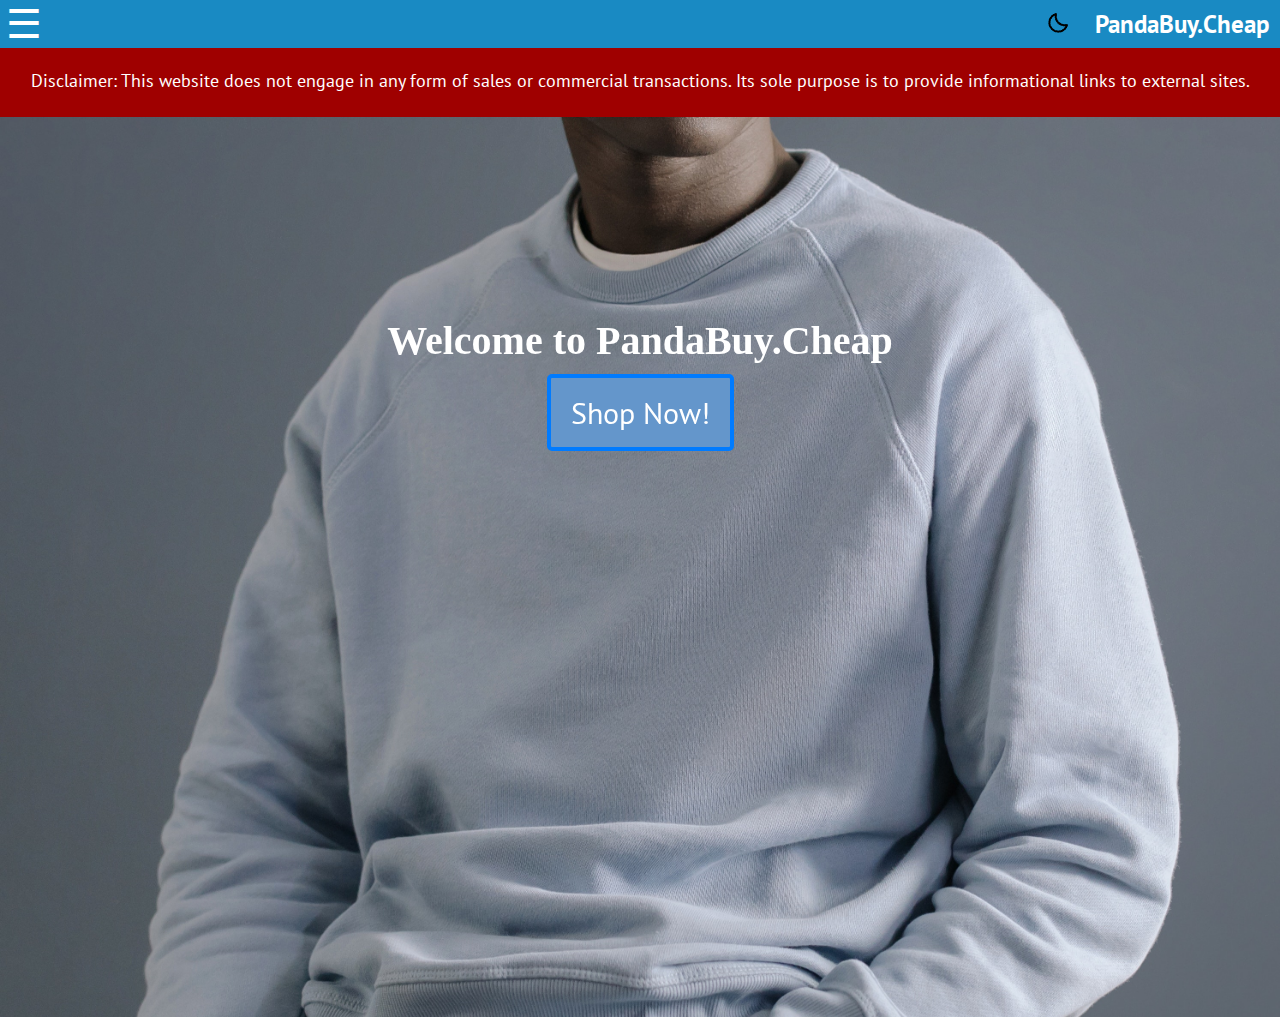
==== index.html @ 50818223 "Add files via upload" ====
<!DOCTYPE html>
<html lang="en">

<head>
    <meta charset="UTF-8">
    <meta name="viewport" content="width=device-width, initial-scale=1.0">
    <meta name="viewport" content="width=device-width, initial-scale=1.0" >
    <meta name="description" content="Discover unbeatable deals on PandaBuy.Cheap! Your one-stop destination for online shopping deals, discounts, and more.">
    <meta name="description" content="Welcome to PandaBuy.Cheap, where quality meets affordability. Shop now for exclusive deals and offers on a wide range of products.">
    <meta name="description" content="Looking for the best online shopping deals? PandaBuy.Cheap offers a variety of products at discounted prices. Don't miss out!">
    <meta name="description" content="Save big on your favorite items with PandaBuy.Cheap! Offering a curated selection of deals to make your online shopping experience unforgettable.">
    <meta name="description" content="Why pay more when you can shop for less? PandaBuy.Cheap brings you the latest deals and discounts on popular products.">
    <meta name="description" content="Get the best bang for your buck at PandaBuy.Cheap! Explore our collection of discounted products and shop smarter, not harder.">
    <meta name="description" content="PandaBuy.Cheap is your go-to online store for amazing deals and discounts. Shop now and experience the difference!">
    <meta name="description" content="Uncover hidden gems and fantastic deals at PandaBuy.Cheap. Your ultimate online shopping destination for quality and affordability.">
    <meta name="description" content="Step into the world of incredible discounts with PandaBuy.Cheap. Your search for the best online shopping deals ends here!">
    <meta name="description" content="PandaBuy.Cheap: Where every day is a sale! Shop now for exclusive discounts on a wide array of products.">
    
    <title>Welcome to PandaBuy.Cheap</title>
    <link rel="stylesheet" href="styles.css">
    <link rel="preconnect" href="https://fonts.googleapis.com">
    <link rel="preconnect" href="https://fonts.gstatic.com" crossorigin>
    <link href="https://fonts.googleapis.com/css2?family=PT+Sans&display=swap" rel="stylesheet">
    <link rel="icon" href="Images\favicon.png" type="image/x-icon">
</head>

<body class="homepage">
    <div class="header-wrapper">
        <header>
            <div class="nav-container">
                <button class="burger-menu" onclick="toggleMenu()">☰</button>
                <div class="logo">
                    <button id="theme-toggle" class="logo-button">
                        <img id="theme-icon" src="Images\moon-regular-24.png" alt="Toggle Theme">
                    </button>
                    <!-- Replace with your logo image if you have one -->
                    <span><a class="logoText" href="index.html">PandaBuy.Cheap</a></span>
                </div>
            </div>
        </header>
        <div class="nav-links">
            <ul>
                <li><a href="index.html">Home</a></li>
                <li><a href="products.html" class="current-page-bar">Products</a></li>
                <li><a href="help.html" class="current-page-bar">Help</a></li>
                <li><a href="support.html" class="current-page-bar">Support</a></li>
            </ul>
        </div>
    </div>


    <!-- Disclaimer Banner -->
    <div class="disclaimer-banner">
        <p class="disclaimer-text">Disclaimer: This website does not engage in any form of sales or commercial transactions. Its sole purpose is to provide informational links to external sites.</p>
    </div>


    <div class="parallax-container">
        <div class="parallax-image">
            <img src="Images\Blackman.jpg" alt="man in casual clothes">
            <div class="parallax-text">
                <h1 class="welcomeText">Welcome to PandaBuy.Cheap</h1>
                <a href="products.html" class="green-button">Shop Now!</a>
            </div>
        </div>
        <div class="parallax-image">
            <img src="Images\Woman-Chair.jpg" alt="woman in casual clothes">
            <div class="parallax-text">
                <h1 class="welcomeText">New to PandaBuy.com?</h1>
                <a href="https://pandabuy.page.link/UaZHS3LeBfrZjweQ8" target="_blank" class="green-button">Sign Up</a>
            </div>
        </div>

        <div class="footer">
            <p>© 2023 Pandabuy.cheap is in no way affiliated with the Pandabuy.com website or brand, the site simply serves the purpose of locating products found on the Pandabuy website.
                Disclaimer: Please note that this website contains affiliate links, which means I may earn a small commission from qualifying purchases made through those links.
                 This commission helps support the maintenance and development of the website at no additional cost to you. Thank you for your support! </p>
                 <p>Contact Us: pandabuycheap@gmail.com</p>
                 <br>
                 <br>
                 <br>
                 <br>
                 <br>
        </div>
            
    </div>
        
    <script src="script.js"></script>
</body>

</html>
---- styles.css ----
:root {
    --background-color: #ffffff;  /* Light mode background color */
    --text-color: #000000;        /* Light mode text color */
    --h2-color: #333333;          /* Light mode h2 text color */
    --product-border: none;
    --product-background-color: none;       
    --searchText-color: #000000;
  }
  
  .dark-mode {
    --background-color: #1a1a1a; /* Dark mode background color */
    --text-color: #ffffff;       /* Dark mode text color */
    --h2-color: #f1f1f1;         /* Dark mode h2 text color */
    --product-border: none; /* Dark mode product border */
    --product-background-color: rgb(0, 0, 0);
    --searchText-color: #ffffff;
  }


/* Reset some default styles */
html{
    margin: 0;
    padding: 0;
}

body {
    background-color: var(--background-color);
    color: var(--text-color);
    margin: 0;
    padding: 0;
}

.homepage{
    overflow: hidden;
}

/* Style the red banner above the navigation bar */
.disclaimer-banner {
    background-color: rgb(159, 0, 0); /* Red color */
    color: #ffffff; /* White text color */
    text-align: center;
    padding: 1px;
}


.header-wrapper {
    background-color: #198ac3; /* Same as header */
    position: sticky;
    top: 0;
    z-index: 2000;
}

.header {
    display: flex;
    justify-content: space-between;
    align-items: center;
    padding: 30px;
}

.nav-container {
    width: 100%;
    display: flex;
    justify-content: space-between;
    align-items: center;
}

.burger-menu {
    display: block; /* Show on both mobile and desktop */
    font-size: 30px; /* Increase the size for desktop */
    cursor: pointer;
    background: none;
    border: none;
    outline: none;
    color: #fff;
}

.nav-links {
    display: none; /* Initially hidden */
    background-color: #1a3a75; /* Lighter shade */
    width: 100%;
    position: relative; /* Relative to header-wrapper */
}

.nav-links ul {
    list-style: none;
    margin: 0;
    padding: 0;
}

.nav-links li {
    display: block; /* Change to block */
    margin: 10px 0; /* Add some vertical margin */
}

.nav-links li a {
    color: #fff;
    text-decoration: none;
    font-size: 18px; /* Increase the size for desktop */
    padding: 10px; /* Add some padding */
}

.nav-links.show {
    display: block; /* Show when burger menu is clicked */
}

/* Media Query for Desktop */
@media (min-width: 768px) {
    .header {
        padding: 40px; /* Increase padding */
    }

    .burger-menu {
        font-size: 40px; /* Increase menu button size */
    }

    .nav-links li a {
        font-size: 24px; /* Increase nav link text size */
        padding: 15px; /* Increase padding */
    }

    .logoText{
        font-size: 30px;
        margin: 0;
        margin-right: 10px;
        color: white;
    }

}


.logo {
    color: #ffffff;
    display: flex;
    align-items: center;
    background-color: transparent;
}
.logoText{
    font-size: 25px;
    margin: 0;
    padding-right: 10px;
    color: white;
    font-weight: bold;
}

.logoText :hover{
    text-decoration: none;
    color: white;
}

.logo-button {
    background-color: transparent;  /* You can change this */
    border: none;
    color: #0a2052;  /* You can change this */
    padding: 5px 10px;
    margin-right: 5px;
    cursor: pointer;
}

.logo-button img {
    background-color: transparent;
    
}

/* For larger screens */
@media (min-width: 768px) {
    .logo-button {
        padding: 10px 20px;
    }
}

nav ul {
    list-style: none;
    margin: 0;
    padding: 0;
}

.disclaimer-text{
    font-size: 18px;
    font-family: 'PT Sans', sans-serif;
}

nav li {
    display: flex;
    margin-right: 20px;
}

nav li a {
    color: #fff;
    text-decoration: none;
}
 /* Media query for smaller screens (e.g., mobile) */
 @media (max-width: 767px) {
    nav li a {
      font-size: 20px; /* Adjust font size for mobile screens */
    
    }
    .disclaimer-text{
        font-size: 12px;
        font-family: 'PT Sans', sans-serif;
    }
    .logoText{
        font-size: 15px;
        margin: 0;
        padding-right: 10px;
        color: white;
    }
    .categories-button {
        margin-top: 40px;
        display: block;
        margin: auto; /* Center the button horizontally */
        padding: 15px 20px;
        background-color: #198ac3; /* Blue color */
        color: #fff;
        border: none;
        border-radius: 5px;
        cursor: pointer;
    }

    
 }
  /* Media query for smaller screens (e.g., mobile) */
  @media (max-width: 400px) {
    nav li a {
      font-size: 12px; /* Adjust font size for mobile screens */
    }
 }



nav li a:hover {
    text-decoration: none; /* Remove underline on hover */
}

h1 {
    font-size: 45px;
    margin: 0; /* Remove default margin for h1 element */
    color: rgb(255, 255, 255);

}

.welcomeText{
    font-size: 40px;
    margin: 0; /* Remove default margin for h1 element */
    color: white;
}
h2{
    color: black;
    font-size: 25px;
    text-decoration: none;
    margin: 5px 0; /* Decrease the margin between h3 and the rest of the content */
}

h3{
    font-size: 25px;
    text-decoration: none;
    margin: 5px 0; /* Decrease the margin between h3 and the rest of the content */
    color: #ed2525; /* Blue color for the price */
    border-top: 1px solid #ccc;
    padding-top: 5px;
}

h4{
    text-align: center;
    font-size: 30px;
    text-decoration: none;
    color: #000;
    margin: 5px 0;
    font-family: 'PT Sans', sans-serif;
}
h5{
    text-align: center;
    font-size: 25px;
    color: #000; 
    margin: 5px 0;
    font-family: 'PT Sans', sans-serif;
}

p {
    font-size: 16px;
    line-height: 1.6;
    margin-bottom: 20px;
    text-align: center;
}

.supportLink{
    text-align: center;
    font-size: 55px;
    margin: 5px 0;
    font-family: 'PT Sans', sans-serif;
    text-decoration: underline;
}

.qrcode{
    width: 300px;
    height: auto;
}

a:link {
    text-decoration: none;
    font-family: 'PT Sans', sans-serif;
}

/* Style individual product div for both mobile and desktop */
.product {
    width: calc(100% - 20px); /* Set a maximum width for each product div - minus 20px for spacing */
    max-width: 340px; /* Limit the maximum width of each product */
    height: 300px; /* Set a fixed height for each product div */
    margin: 10px; /* Add spacing around the products */
    padding: 5px;
    border: var(--product-border);
    border-radius: 10px;
    text-align: center;
    box-shadow: 0px 4px 8px rgba(0, 0, 0, 0.1); /* Add a small shadow to the product boxes */
    display: flex;
    flex-direction: column;
    justify-content: space-between;
    background-color: var(--product-background-color);
    transition: 0.5s;
}

/* Style the product images container */
.product-images {
    display: flex;
    justify-content: space-around; /* Decrease the space between images */
    max-width: 100%;

}

/* Style the product images */
.product-images img {
    width: 140px;
    height: auto;
    object-fit: contain;
    border-radius: 10px;
    margin: 5px; /* Add some margin to separate the images */
}

/* Add a hover effect on the product boxes */
.product:hover {
    transform: translateY(-10px); /* Move the box up slightly on hover */
    box-shadow: 0px 10px 15px rgba(33, 33, 33, 0.448); /* Add a subtle shadow on hover */
    border-radius: 1px;
}

.product h2 {
    color: var(--h2-color);
    margin-top: 10px;
    margin-bottom: 0; /* Remove bottom margin for h2 element to reduce white space below prices */
    text-decoration: none; /* Remove underline from h2 element */
}

.product p {
    margin-top: 5px;
    margin-bottom: 10px; /* Add margin at the bottom of the p element to create space between price and description */
    color: #000; /* Set the product text color to black */
    text-decoration: none; /* Remove underline from p element */
}

/* Style the content container */
.content-container {
    max-width: 1000px;
    margin: 0 auto; /* Center the container horizontally */
    display: flex;
    flex-wrap: wrap; /* Allow the images to wrap when the container width is smaller */
    justify-content: space-between; /* Create spacing between images */
    
}

/* Style the product section */
.product-section {
    display: flex;
    flex-wrap: wrap;
    justify-content: space-between;
    max-width: 1150px; /* Set a maximum width for the product section */
    margin: 0 auto; /* Center the product section horizontally */
    padding: 10px; /* Add some spacing around the products */
    
}

/* Style the search bar and button */
.search-form {
    background-color: gray;
    border-radius: 25px;
    position: relative;
}

.search-center{
    margin-top: 20px;
    margin-bottom: -20px;
    display: flex;
    justify-content: center;
    align-items: center;
} 

.searchText{
    margin-top: -25px;
    margin-bottom: 0px;
    font-size: 30px;
    color: var(--searchText-color);
    padding: 15px;
}

/* Increase the size of the search input */
.search-form input {

    width: 80%; /* Set a fixed width for the input field */
    height: 100%;
    display: block;
    border-radius: 25px;
    font-size: 20px;
    border: none;
    box-shadow: 0 5px 8px 3px rgb(32, 32, 32);
    padding: 8px 40px 8px 20px; /* Adjust the padding to make it bigger */
}

.search-form input:focus {
    outline: none;
}

/* Styles for the search button */
#searchButton {
    position: absolute;
    top: 0;
    right: 0;
    width: 40px;
    height: 100%;
    border-radius: 50%;
    cursor: pointer;
    border: none;
    background-color: #ffffff;
    font-size: 18px;
}

#searchButton i{
    color: rgb(93, 94, 95);
}

#searchButton:hover{
    color: rgb(162, 163, 163);
}

.search-container{
    width: 50%;
    min-width: 250px;
    max-width: 300px;
    height: 180px;
    text-align: center;
    margin-bottom: -70px;
}

.product-list li {
    margin: 5px 0;
}

/* Style the categories button */
.categories-button {
    display: block;
    margin: auto; /* Center the button horizontally */
    padding: 15px 20px;
    background-color: #198ac3; /* Blue color */
    color: #fff;
    border: none;
    border-radius: 5px;
    cursor: pointer;
}

.categories-button:hover {
    background-color: #135576; /* Darker blue color on hover */
    transition:all 0.3s ease-in-out;
}

/* Style the dropdown content */
.dropdown-content {
    display: none;
    position: absolute;
    background-color: #f9f9f9;
    min-width: 160px;
    border: 1px solid #ddd;
    border-radius: 5px;
    z-index: 1;
    left: 50%; /* Center the dropdown menu horizontally */
    transform: translateX(-50%); /* Center the dropdown menu relative to its parent */
    box-shadow: 0px 4px 8px rgba(0, 0, 0, 0.1); /* Add drop shadow to the dropdown content */
}

/* Style the dropdown links */
.dropdown-content a {
    color: #333;
    padding: 16px 18px;
    text-decoration: none;
    display: block;
}

/* Style the dropdown links on hover */
.dropdown-content a:hover {
    background-color: #f1f1f1;
}

/* Show the dropdown content when the button is clicked */
.show {
    display: block;
}

/* Style the active category link */
.dropdown-content a.active {
    background-color: #198ac3; /* Blue color */
    border: none;
    color: #fff;
    position: relative; /* Add relative positioning to the active link */
  }
  
  /* Create a pseudo-element to fill the entire area */
  .dropdown-content a.active::before {
    content: "";
    position: absolute;
    top: -1px;
    left: -1px;
    right: -1px;
    bottom: -1px;
    z-index: -1;
    background-color: #007bff; /* Blue color */
    border-radius: 5px; /* Adjust this value as needed */
  }

/* Style the main text container */
.parallax-text {
    text-align: center; /* Center the content horizontally */
    padding-top: 200px; /* Add top padding to position the text */
    padding-bottom: 50px; /* Add bottom padding for spacing */
}

.parallax-text2 {
    text-align: center; /* Center the content horizontally */
    padding-top: 20px; /* Add top padding to position the text */
    padding-bottom: 20px; /* Add bottom padding for spacing */
    color: #000;
}

/* Style the green button */
.green-button {
    display: inline-block;  
    padding: 15px 20px;
    background-color: #6496cb;
    border: 4px solid #007bff;
    color: #fff;
    text-decoration: none;
    border-radius: 5px;
    margin-top: 10px;
    font-size: 30px;
    transition: 0.3s ease-in-out;
}

.green-button:hover {
    background-color: #007bff;
    box-shadow: 0 0 20px rgba(0, 123, 255, 0.7);
}

/* Style the parallax container */
.parallax-container {
    overflow-x: hidden; /* Hide horizontal overflow */
    position: relative; /* Set position relative for absolute positioning */
    height: 100vh; /* Set the height to fill the viewport */
}

/* Style the parallax images */
.parallax-image {
    position: relative;
    height: 100%;
}

.parallax-image img {
    width: 100%;
    height: 100%;
    object-fit: cover; /* Maintain aspect ratio and fill the container without stretching */
    position: absolute;
    top: 0;
    left: 0;
    z-index: -1; /* Move the images to the background */
}

/* Add padding to footer */
footer {
    padding: 20px;
}

  .container {
    display: flex;
    flex-direction: column;
    align-items: center;
    justify-content: center;
    height: 100vh;
}

header {
    font-family: 'Roboto', sans-serif;
    font-size: 20px;
    text-align: center;
    margin-bottom: 0px;
}

.description {
    font-size: 18px;
    text-align: center;
}

.content {
    max-width: 800px;
    margin: 0 auto;
    padding: 20px;
}

.support-section {
    text-align: center;
    margin-top: 30px;
}

.support-link {
    display: inline-block;
    background-color: #007bff;
    color: #fff;
    padding: 10px 20px;
    text-decoration: none;
    border-radius: 5px;
    margin-bottom: 10px;
}

.follow-link {
    display: inline-block;
    background-color: #007bff;
    color: #fff;
    padding: 15px 25px;
    text-decoration: none;
    border-radius: 5px;
    margin-bottom: 10px;
}
.qr-code-container {
    margin-top: 20px;
}

.darkmodediv {
    display: flex;
    text-align: center;
    margin: 2px;
    margin-bottom: 0px;
    align-items: center;
    justify-content: center;
}

/* Style for the Toggle Dark Mode button */
#darkModeButton {
    margin-top: 10px; /* Add some top margin for spacing */
    margin-bottom: -5px;
    padding: 8px 10px;
    font-size: 16px;
    background-color: #2e2e2e;
    color: #fff;
    border: none;
    cursor: pointer;
    display: inline-block;
    border-radius: 5px;
    cursor: pointer;
    /* Add any other styles you want for the button */
  }
  
  #darkModeButton:hover {
    background-color: #4d4d4d;
    color: #ffffff;
    box-shadow: 0px 5px 5px rgba(205, 205, 205, 0.391); /* Add a subtle shadow on hover */
  }
  
  /* Style for the button when in Dark Mode */
  .dark-mode #darkModeButton {
    background-color: #0a2052;;
    color: #ffffff;
  }
  
  .dark-mode #darkModeButton:hover {
    background-color: #ffffff;
    color: #000000;
  }

    /* Define the box shadow for the product boxes in dark mode when hovering */
    .dark-mode .product:hover {
        transform: translateY(-10px); /* Move the box up slightly on hover */
        box-shadow: 0px 10px 15px rgba(255, 255, 255, 0.448); /* Add a subtle shadow on hover */
        border-radius: 1px;
    }
  
  /* Define other styles for the product boxes in dark mode */
  .dark-mode .product {
    /* Add your product box styles here */
    background-color: var(--product-background-color); /* Use the dark mode product background color */
    border: var(--product-border); /* Use the dark mode product border */
    color: var(--text-color); /* Use the dark mode text color */
    transition: 0.5s;
    
  }

  .titletext {
    text-align: center;
    color: #161616;
    font-size: 24px;
    font-weight: bold;
    margin-bottom: 10px;
}

.footer {
    background-color: #198ac3;  /* You can change this color */
    color: #ffffff;  /* Text color */
    text-align: center;
    padding: 15px;
    padding-left: 10%;
    padding-right: 10%;
    position: relative;
    bottom: 0;
    width: 80%;
  }
  select {
    width: 70px;
    padding: 5px;
    border: 0px transparent;
    border-radius: 10px;
    background-color: #f9f9f9;
    font-size: 16px;
    color: #020202;
  }
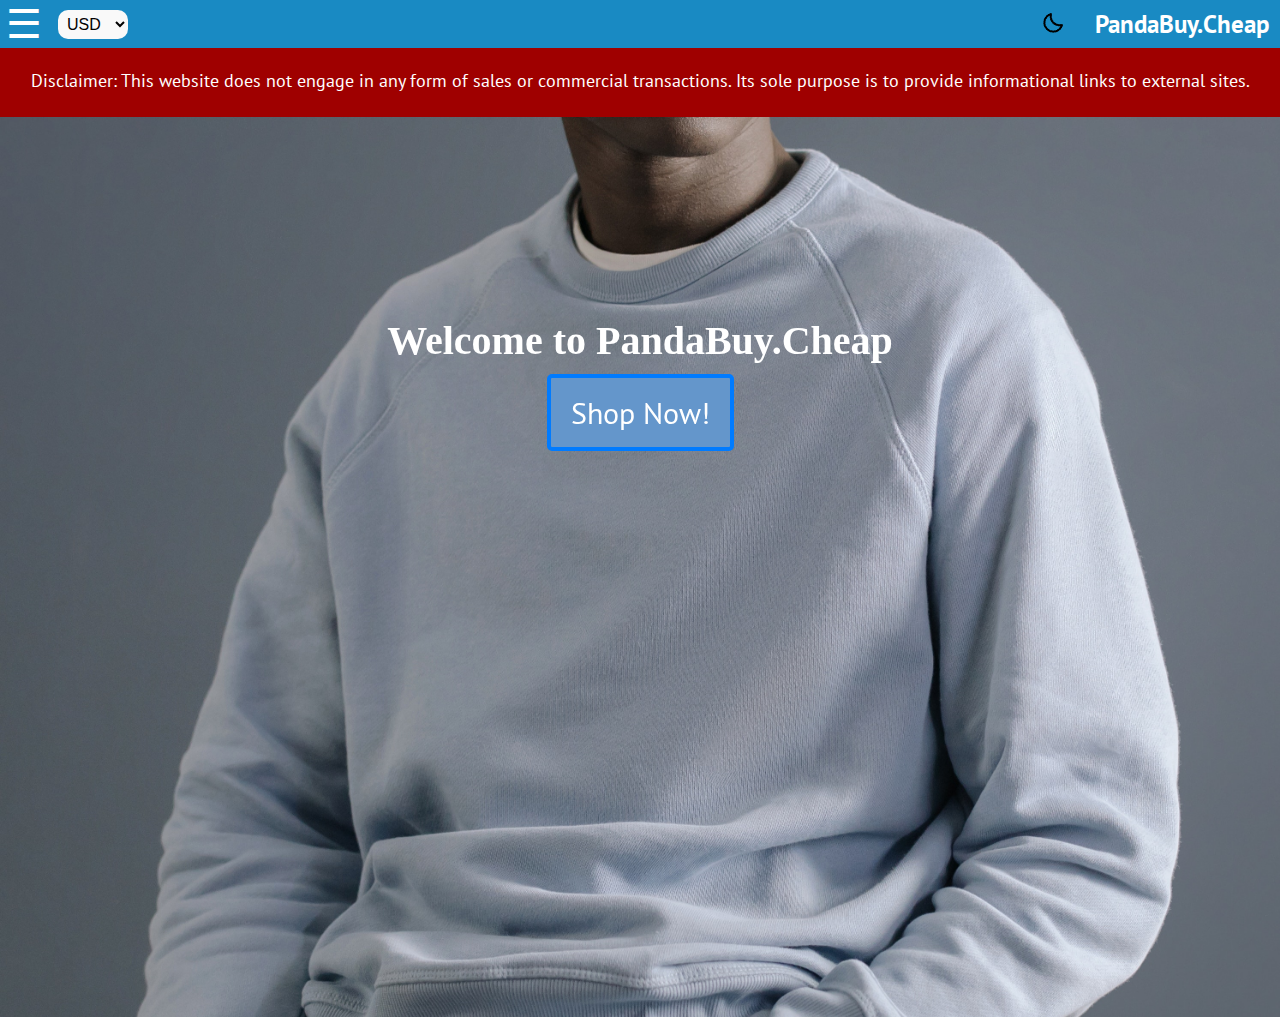
==== commit e5eace2c: "Add files via upload" ====
--- a/index.html
+++ b/index.html
@@ -28,12 +28,21 @@
     <div class="header-wrapper">
         <header>
             <div class="nav-container">
-                <button class="burger-menu" onclick="toggleMenu()">☰</button>
-                <div class="logo">
+                <div class="left-container">
+                    <button class="burger-menu" onclick="toggleMenu()">☰</button>
+                    <select id="currencySelector">
+                        <option value="USD">USD</option>
+                        <option value="EUR">EUR</option>
+                        <option value="GBP">GBP</option>
+                        <option value="CAD">CAD</option>
+                        <option value="AUD">AUD</option>
+                        <option value="NZD">NZD</option>
+                    </select>
+                </div>
+                <div class="right-container">
                     <button id="theme-toggle" class="logo-button">
                         <img id="theme-icon" src="Images\moon-regular-24.png" alt="Toggle Theme">
                     </button>
-                    <!-- Replace with your logo image if you have one -->
                     <span><a class="logoText" href="index.html">PandaBuy.Cheap</a></span>
                 </div>
             </div>
--- a/styles.css
+++ b/styles.css
@@ -5,6 +5,7 @@
     --product-border: none;
     --product-background-color: none;       
     --searchText-color: #000000;
+    --titletext-color: #000000;
   }
   
   .dark-mode {
@@ -14,6 +15,7 @@
     --product-border: none; /* Dark mode product border */
     --product-background-color: rgb(0, 0, 0);
     --searchText-color: #ffffff;
+    --titletext-color: #ffffff;
   }
 
 
@@ -58,7 +60,6 @@
 }
 
 .nav-container {
-    width: 100%;
     display: flex;
     justify-content: space-between;
     align-items: center;
@@ -72,13 +73,20 @@
     border: none;
     outline: none;
     color: #fff;
+    margin-right: auto; /* Pushes everything else to the right */
 }
 
 .nav-links {
-    display: none; /* Initially hidden */
     background-color: #1a3a75; /* Lighter shade */
     width: 100%;
     position: relative; /* Relative to header-wrapper */
+    max-height: 0;
+    overflow-y: hidden;
+    transition: max-height 0.3s ease-in-out;
+}
+
+.nav-links.open {
+    max-height: 200px; /* Adjust this value based on your actual content height */
 }
 
 .nav-links ul {
@@ -698,7 +706,7 @@
 
   .titletext {
     text-align: center;
-    color: #161616;
+    color: var(--titletext-color);
     font-size: 24px;
     font-weight: bold;
     margin-bottom: 10px;
@@ -723,4 +731,21 @@
     background-color: #f9f9f9;
     font-size: 16px;
     color: #020202;
-  }+  }
+  .currency-selector {
+    margin-left: 10px; /* Adjust as needed */
+    margin-right: auto; /* Pushes it to the left, right after the burger menu */
+  }
+
+  .left-container, .right-container {
+    display: flex;
+    align-items: center;
+}
+
+.left-container select {
+    margin-left: 10px; /* Adds some space between the burger menu and the currency selector */
+}
+
+.right-container button {
+    margin-right: 10px; /* Adds some space between the dark mode button and the link */
+}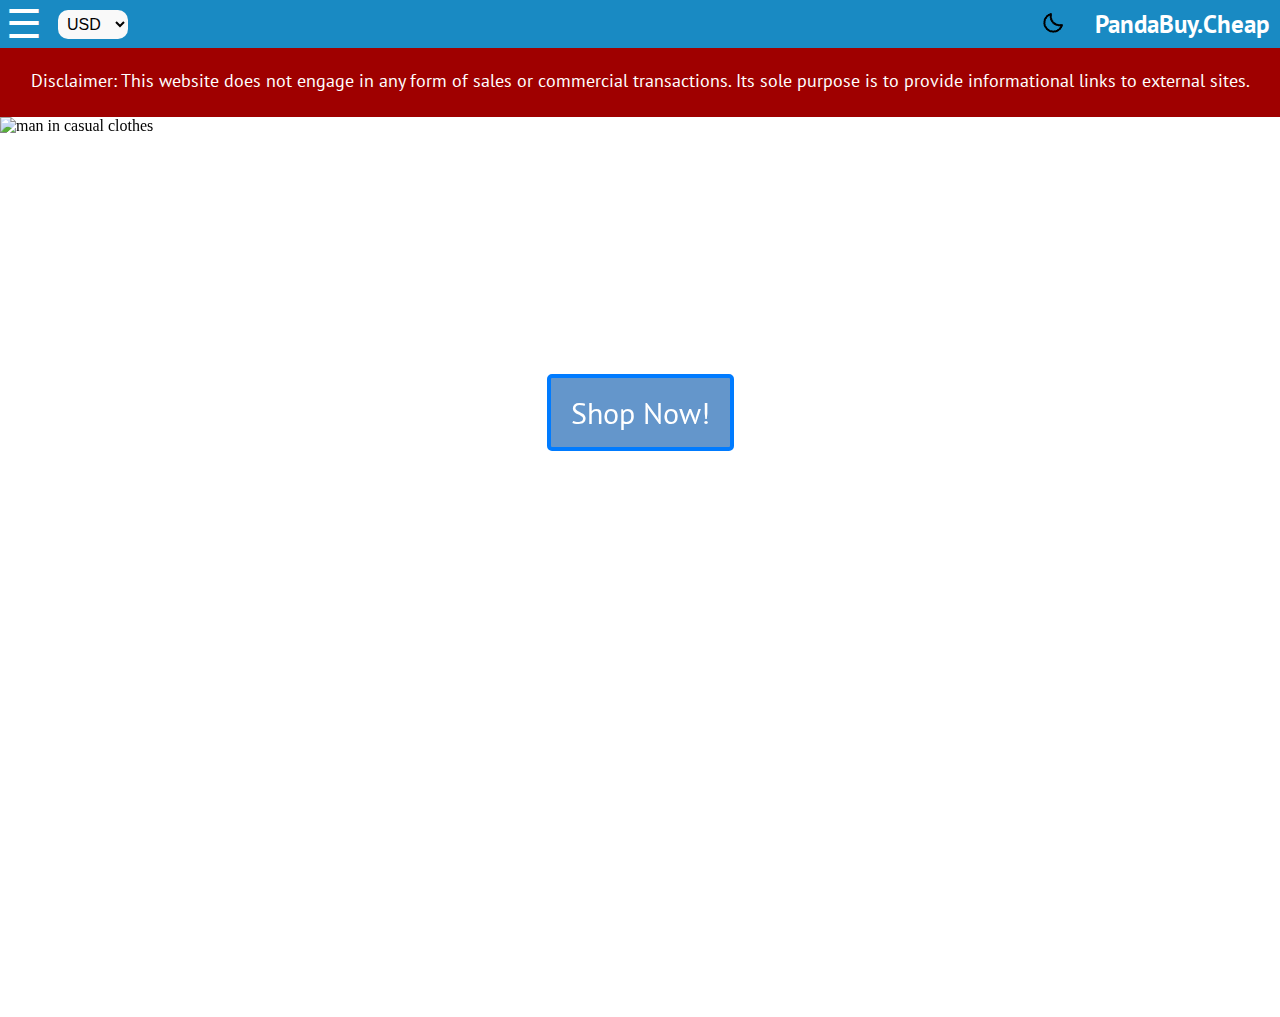
==== commit 45092a08: "Add files via upload" ====
--- a/index.html
+++ b/index.html
@@ -66,14 +66,14 @@
 
     <div class="parallax-container">
         <div class="parallax-image">
-            <img src="Images\Blackman.jpg" alt="man in casual clothes">
+            <img src="Images\clothingcollection.jpg" alt="man in casual clothes">
             <div class="parallax-text">
                 <h1 class="welcomeText">Welcome to PandaBuy.Cheap</h1>
                 <a href="products.html" class="green-button">Shop Now!</a>
             </div>
         </div>
         <div class="parallax-image">
-            <img src="Images\Woman-Chair.jpg" alt="woman in casual clothes">
+            <img src="Images\shoecollection.jpg" alt="woman in casual clothes">
             <div class="parallax-text">
                 <h1 class="welcomeText">New to PandaBuy.com?</h1>
                 <a href="https://pandabuy.page.link/UaZHS3LeBfrZjweQ8" target="_blank" class="green-button">Sign Up</a>
@@ -90,6 +90,7 @@
                  <br>
                  <br>
                  <br>
+                 <br>
         </div>
             
     </div>
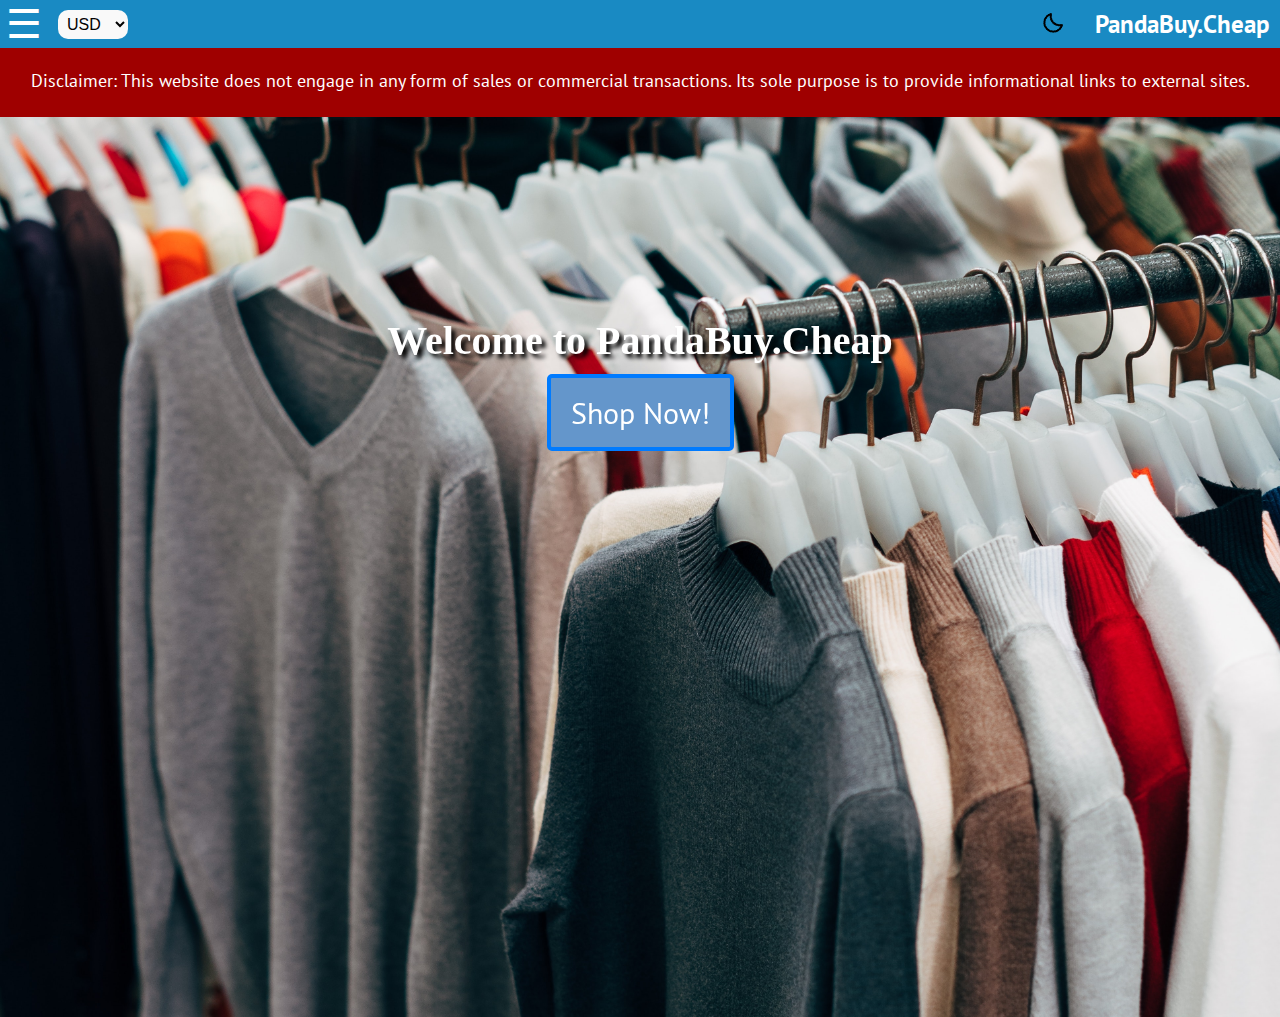
==== commit 88514265: "Add files via upload" ====
--- a/index.html
+++ b/index.html
@@ -16,7 +16,7 @@
     <meta name="description" content="Step into the world of incredible discounts with PandaBuy.Cheap. Your search for the best online shopping deals ends here!">
     <meta name="description" content="PandaBuy.Cheap: Where every day is a sale! Shop now for exclusive discounts on a wide array of products.">
     
-    <title>Welcome to PandaBuy.Cheap</title>
+    <title>PandaBuy</title>
     <link rel="stylesheet" href="styles.css">
     <link rel="preconnect" href="https://fonts.googleapis.com">
     <link rel="preconnect" href="https://fonts.gstatic.com" crossorigin>
--- a/styles.css
+++ b/styles.css
@@ -1,5 +1,5 @@
 :root {
-    --background-color: #ffffff;  /* Light mode background color */
+    --background-image: linear-gradient(to bottom right, rgb(233, 233, 233), rgb(88, 167, 196)); /* Dark mode background color */
     --text-color: #000000;        /* Light mode text color */
     --h2-color: #333333;          /* Light mode h2 text color */
     --product-border: none;
@@ -9,11 +9,11 @@
   }
   
   .dark-mode {
-    --background-color: #1a1a1a; /* Dark mode background color */
+    --background-image: linear-gradient(to bottom right, rgb(23, 23, 23), rgb(26, 78, 97)); /* Dark mode background color */
     --text-color: #ffffff;       /* Dark mode text color */
     --h2-color: #f1f1f1;         /* Dark mode h2 text color */
     --product-border: none; /* Dark mode product border */
-    --product-background-color: rgb(0, 0, 0);
+    --product-background-color: rgba(0, 0, 0, 0.3);
     --searchText-color: #ffffff;
     --titletext-color: #ffffff;
   }
@@ -26,7 +26,7 @@
 }
 
 body {
-    background-color: var(--background-color);
+    background-image: var(--background-image);
     color: var(--text-color);
     margin: 0;
     padding: 0;
@@ -249,7 +249,9 @@
 .welcomeText{
     font-size: 40px;
     margin: 0; /* Remove default margin for h1 element */
-    color: white;
+    color: rgb(255, 255, 255);
+    text-shadow: 4px 4px 4px black;
+    
 }
 h2{
     color: black;
@@ -379,7 +381,7 @@
     display: flex;
     flex-wrap: wrap;
     justify-content: space-between;
-    max-width: 1150px; /* Set a maximum width for the product section */
+    max-width: 1550px; /* Set a maximum width for the product section */
     margin: 0 auto; /* Center the product section horizontally */
     padding: 10px; /* Add some spacing around the products */
     
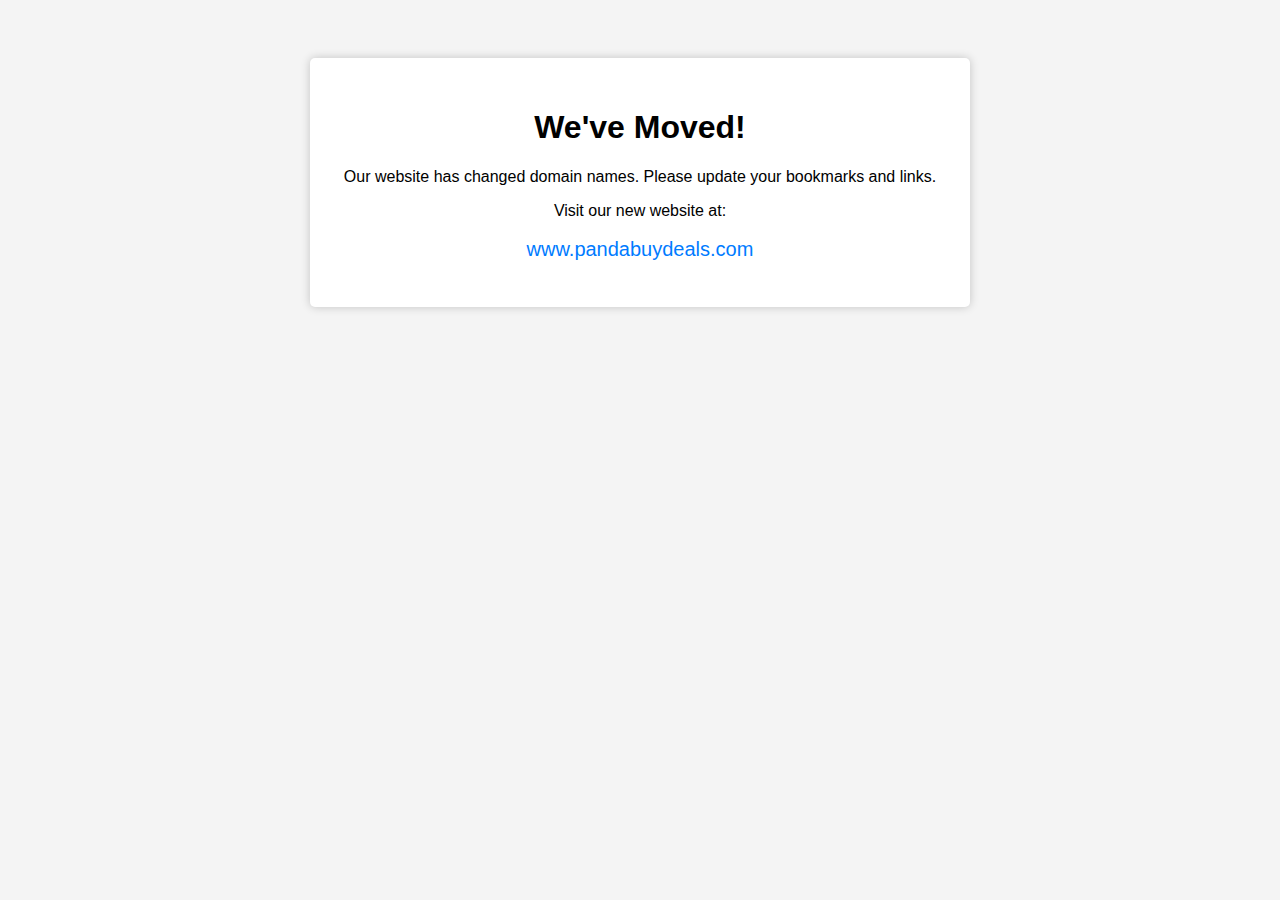
==== commit 44f6dec9: "Add files via upload" ====
--- a/index.html
+++ b/index.html
@@ -1,101 +1,16 @@
 <!DOCTYPE html>
 <html lang="en">
-
 <head>
     <meta charset="UTF-8">
     <meta name="viewport" content="width=device-width, initial-scale=1.0">
-    <meta name="viewport" content="width=device-width, initial-scale=1.0" >
-    <meta name="description" content="Discover unbeatable deals on PandaBuy.Cheap! Your one-stop destination for online shopping deals, discounts, and more.">
-    <meta name="description" content="Welcome to PandaBuy.Cheap, where quality meets affordability. Shop now for exclusive deals and offers on a wide range of products.">
-    <meta name="description" content="Looking for the best online shopping deals? PandaBuy.Cheap offers a variety of products at discounted prices. Don't miss out!">
-    <meta name="description" content="Save big on your favorite items with PandaBuy.Cheap! Offering a curated selection of deals to make your online shopping experience unforgettable.">
-    <meta name="description" content="Why pay more when you can shop for less? PandaBuy.Cheap brings you the latest deals and discounts on popular products.">
-    <meta name="description" content="Get the best bang for your buck at PandaBuy.Cheap! Explore our collection of discounted products and shop smarter, not harder.">
-    <meta name="description" content="PandaBuy.Cheap is your go-to online store for amazing deals and discounts. Shop now and experience the difference!">
-    <meta name="description" content="Uncover hidden gems and fantastic deals at PandaBuy.Cheap. Your ultimate online shopping destination for quality and affordability.">
-    <meta name="description" content="Step into the world of incredible discounts with PandaBuy.Cheap. Your search for the best online shopping deals ends here!">
-    <meta name="description" content="PandaBuy.Cheap: Where every day is a sale! Shop now for exclusive discounts on a wide array of products.">
-    
-    <title>PandaBuy</title>
+    <title>Pandabuy.cheap</title>
     <link rel="stylesheet" href="styles.css">
-    <link rel="preconnect" href="https://fonts.googleapis.com">
-    <link rel="preconnect" href="https://fonts.gstatic.com" crossorigin>
-    <link href="https://fonts.googleapis.com/css2?family=PT+Sans&display=swap" rel="stylesheet">
-    <link rel="icon" href="Images\favicon.png" type="image/x-icon">
 </head>
-
-<body class="homepage">
-    <div class="header-wrapper">
-        <header>
-            <div class="nav-container">
-                <div class="left-container">
-                    <button class="burger-menu" onclick="toggleMenu()">☰</button>
-                    <select id="currencySelector">
-                        <option value="USD">USD</option>
-                        <option value="EUR">EUR</option>
-                        <option value="GBP">GBP</option>
-                        <option value="CAD">CAD</option>
-                        <option value="AUD">AUD</option>
-                        <option value="NZD">NZD</option>
-                    </select>
-                </div>
-                <div class="right-container">
-                    <button id="theme-toggle" class="logo-button">
-                        <img id="theme-icon" src="Images\moon-regular-24.png" alt="Toggle Theme">
-                    </button>
-                    <span><a class="logoText" href="index.html">PandaBuy.Cheap</a></span>
-                </div>
-            </div>
-        </header>
-        <div class="nav-links">
-            <ul>
-                <li><a href="index.html">Home</a></li>
-                <li><a href="products.html" class="current-page-bar">Products</a></li>
-                <li><a href="help.html" class="current-page-bar">Help</a></li>
-                <li><a href="support.html" class="current-page-bar">Support</a></li>
-            </ul>
-        </div>
+<body>
+    <div class="container">
+        <h1>We've Moved!</h1>
+        <p>Our website has changed domain names. Please update your bookmarks and links.</p>
+        <p>Visit our new website at: <br> <br> <a href="https://www.pandabuydeals.com/" target="_blank">www.pandabuydeals.com</a></p>
     </div>
-
-
-    <!-- Disclaimer Banner -->
-    <div class="disclaimer-banner">
-        <p class="disclaimer-text">Disclaimer: This website does not engage in any form of sales or commercial transactions. Its sole purpose is to provide informational links to external sites.</p>
-    </div>
-
-
-    <div class="parallax-container">
-        <div class="parallax-image">
-            <img src="Images\clothingcollection.jpg" alt="man in casual clothes">
-            <div class="parallax-text">
-                <h1 class="welcomeText">Welcome to PandaBuy.Cheap</h1>
-                <a href="products.html" class="green-button">Shop Now!</a>
-            </div>
-        </div>
-        <div class="parallax-image">
-            <img src="Images\shoecollection.jpg" alt="woman in casual clothes">
-            <div class="parallax-text">
-                <h1 class="welcomeText">New to PandaBuy.com?</h1>
-                <a href="https://pandabuy.page.link/UaZHS3LeBfrZjweQ8" target="_blank" class="green-button">Sign Up</a>
-            </div>
-        </div>
-
-        <div class="footer">
-            <p>© 2023 Pandabuy.cheap is in no way affiliated with the Pandabuy.com website or brand, the site simply serves the purpose of locating products found on the Pandabuy website.
-                Disclaimer: Please note that this website contains affiliate links, which means I may earn a small commission from qualifying purchases made through those links.
-                 This commission helps support the maintenance and development of the website at no additional cost to you. Thank you for your support! </p>
-                 <p>Contact Us: pandabuycheap@gmail.com</p>
-                 <br>
-                 <br>
-                 <br>
-                 <br>
-                 <br>
-                 <br>
-        </div>
-            
-    </div>
-        
-    <script src="script.js"></script>
 </body>
-
-</html>
+</html>--- a/styles.css
+++ b/styles.css
@@ -1,753 +1,25 @@
-:root {
-    --background-image: linear-gradient(to bottom right, rgb(233, 233, 233), rgb(88, 167, 196)); /* Dark mode background color */
-    --text-color: #000000;        /* Light mode text color */
-    --h2-color: #333333;          /* Light mode h2 text color */
-    --product-border: none;
-    --product-background-color: none;       
-    --searchText-color: #000000;
-    --titletext-color: #000000;
-  }
-  
-  .dark-mode {
-    --background-image: linear-gradient(to bottom right, rgb(23, 23, 23), rgb(26, 78, 97)); /* Dark mode background color */
-    --text-color: #ffffff;       /* Dark mode text color */
-    --h2-color: #f1f1f1;         /* Dark mode h2 text color */
-    --product-border: none; /* Dark mode product border */
-    --product-background-color: rgba(0, 0, 0, 0.3);
-    --searchText-color: #ffffff;
-    --titletext-color: #ffffff;
-  }
-
-
-/* Reset some default styles */
-html{
-    margin: 0;
-    padding: 0;
+body {
+    font-family: Arial, sans-serif;
+    text-align: center;
+    padding: 50px;
+    background-color: #f4f4f4;
 }
 
-body {
-    background-image: var(--background-image);
-    color: var(--text-color);
-    margin: 0;
-    padding: 0;
+.container {
+    background-color: #fff;
+    padding: 30px;
+    border-radius: 5px;
+    box-shadow: 0 0 10px rgba(0, 0, 0, 0.2);
+    max-width: 600px;
+    margin: 0 auto;
 }
 
-.homepage{
-    overflow: hidden;
+a {
+    color: #007BFF;
+    text-decoration: none;
+    font-size: 20px;
 }
 
-/* Style the red banner above the navigation bar */
-.disclaimer-banner {
-    background-color: rgb(159, 0, 0); /* Red color */
-    color: #ffffff; /* White text color */
-    text-align: center;
-    padding: 1px;
-}
-
-
-.header-wrapper {
-    background-color: #198ac3; /* Same as header */
-    position: sticky;
-    top: 0;
-    z-index: 2000;
-}
-
-.header {
-    display: flex;
-    justify-content: space-between;
-    align-items: center;
-    padding: 30px;
-}
-
-.nav-container {
-    display: flex;
-    justify-content: space-between;
-    align-items: center;
-}
-
-.burger-menu {
-    display: block; /* Show on both mobile and desktop */
-    font-size: 30px; /* Increase the size for desktop */
-    cursor: pointer;
-    background: none;
-    border: none;
-    outline: none;
-    color: #fff;
-    margin-right: auto; /* Pushes everything else to the right */
-}
-
-.nav-links {
-    background-color: #1a3a75; /* Lighter shade */
-    width: 100%;
-    position: relative; /* Relative to header-wrapper */
-    max-height: 0;
-    overflow-y: hidden;
-    transition: max-height 0.3s ease-in-out;
-}
-
-.nav-links.open {
-    max-height: 200px; /* Adjust this value based on your actual content height */
-}
-
-.nav-links ul {
-    list-style: none;
-    margin: 0;
-    padding: 0;
-}
-
-.nav-links li {
-    display: block; /* Change to block */
-    margin: 10px 0; /* Add some vertical margin */
-}
-
-.nav-links li a {
-    color: #fff;
-    text-decoration: none;
-    font-size: 18px; /* Increase the size for desktop */
-    padding: 10px; /* Add some padding */
-}
-
-.nav-links.show {
-    display: block; /* Show when burger menu is clicked */
-}
-
-/* Media Query for Desktop */
-@media (min-width: 768px) {
-    .header {
-        padding: 40px; /* Increase padding */
-    }
-
-    .burger-menu {
-        font-size: 40px; /* Increase menu button size */
-    }
-
-    .nav-links li a {
-        font-size: 24px; /* Increase nav link text size */
-        padding: 15px; /* Increase padding */
-    }
-
-    .logoText{
-        font-size: 30px;
-        margin: 0;
-        margin-right: 10px;
-        color: white;
-    }
-
-}
-
-
-.logo {
-    color: #ffffff;
-    display: flex;
-    align-items: center;
-    background-color: transparent;
-}
-.logoText{
-    font-size: 25px;
-    margin: 0;
-    padding-right: 10px;
-    color: white;
-    font-weight: bold;
-}
-
-.logoText :hover{
-    text-decoration: none;
-    color: white;
-}
-
-.logo-button {
-    background-color: transparent;  /* You can change this */
-    border: none;
-    color: #0a2052;  /* You can change this */
-    padding: 5px 10px;
-    margin-right: 5px;
-    cursor: pointer;
-}
-
-.logo-button img {
-    background-color: transparent;
-    
-}
-
-/* For larger screens */
-@media (min-width: 768px) {
-    .logo-button {
-        padding: 10px 20px;
-    }
-}
-
-nav ul {
-    list-style: none;
-    margin: 0;
-    padding: 0;
-}
-
-.disclaimer-text{
-    font-size: 18px;
-    font-family: 'PT Sans', sans-serif;
-}
-
-nav li {
-    display: flex;
-    margin-right: 20px;
-}
-
-nav li a {
-    color: #fff;
-    text-decoration: none;
-}
- /* Media query for smaller screens (e.g., mobile) */
- @media (max-width: 767px) {
-    nav li a {
-      font-size: 20px; /* Adjust font size for mobile screens */
-    
-    }
-    .disclaimer-text{
-        font-size: 12px;
-        font-family: 'PT Sans', sans-serif;
-    }
-    .logoText{
-        font-size: 15px;
-        margin: 0;
-        padding-right: 10px;
-        color: white;
-    }
-    .categories-button {
-        margin-top: 40px;
-        display: block;
-        margin: auto; /* Center the button horizontally */
-        padding: 15px 20px;
-        background-color: #198ac3; /* Blue color */
-        color: #fff;
-        border: none;
-        border-radius: 5px;
-        cursor: pointer;
-    }
-
-    
- }
-  /* Media query for smaller screens (e.g., mobile) */
-  @media (max-width: 400px) {
-    nav li a {
-      font-size: 12px; /* Adjust font size for mobile screens */
-    }
- }
-
-
-
-nav li a:hover {
-    text-decoration: none; /* Remove underline on hover */
-}
-
-h1 {
-    font-size: 45px;
-    margin: 0; /* Remove default margin for h1 element */
-    color: rgb(255, 255, 255);
-
-}
-
-.welcomeText{
-    font-size: 40px;
-    margin: 0; /* Remove default margin for h1 element */
-    color: rgb(255, 255, 255);
-    text-shadow: 4px 4px 4px black;
-    
-}
-h2{
-    color: black;
-    font-size: 25px;
-    text-decoration: none;
-    margin: 5px 0; /* Decrease the margin between h3 and the rest of the content */
-}
-
-h3{
-    font-size: 25px;
-    text-decoration: none;
-    margin: 5px 0; /* Decrease the margin between h3 and the rest of the content */
-    color: #ed2525; /* Blue color for the price */
-    border-top: 1px solid #ccc;
-    padding-top: 5px;
-}
-
-h4{
-    text-align: center;
-    font-size: 30px;
-    text-decoration: none;
-    color: #000;
-    margin: 5px 0;
-    font-family: 'PT Sans', sans-serif;
-}
-h5{
-    text-align: center;
-    font-size: 25px;
-    color: #000; 
-    margin: 5px 0;
-    font-family: 'PT Sans', sans-serif;
-}
-
-p {
-    font-size: 16px;
-    line-height: 1.6;
-    margin-bottom: 20px;
-    text-align: center;
-}
-
-.supportLink{
-    text-align: center;
-    font-size: 55px;
-    margin: 5px 0;
-    font-family: 'PT Sans', sans-serif;
+a:hover {
     text-decoration: underline;
 }
-
-.qrcode{
-    width: 300px;
-    height: auto;
-}
-
-a:link {
-    text-decoration: none;
-    font-family: 'PT Sans', sans-serif;
-}
-
-/* Style individual product div for both mobile and desktop */
-.product {
-    width: calc(100% - 20px); /* Set a maximum width for each product div - minus 20px for spacing */
-    max-width: 340px; /* Limit the maximum width of each product */
-    height: 300px; /* Set a fixed height for each product div */
-    margin: 10px; /* Add spacing around the products */
-    padding: 5px;
-    border: var(--product-border);
-    border-radius: 10px;
-    text-align: center;
-    box-shadow: 0px 4px 8px rgba(0, 0, 0, 0.1); /* Add a small shadow to the product boxes */
-    display: flex;
-    flex-direction: column;
-    justify-content: space-between;
-    background-color: var(--product-background-color);
-    transition: 0.5s;
-}
-
-/* Style the product images container */
-.product-images {
-    display: flex;
-    justify-content: space-around; /* Decrease the space between images */
-    max-width: 100%;
-
-}
-
-/* Style the product images */
-.product-images img {
-    width: 140px;
-    height: auto;
-    object-fit: contain;
-    border-radius: 10px;
-    margin: 5px; /* Add some margin to separate the images */
-}
-
-/* Add a hover effect on the product boxes */
-.product:hover {
-    transform: translateY(-10px); /* Move the box up slightly on hover */
-    box-shadow: 0px 10px 15px rgba(33, 33, 33, 0.448); /* Add a subtle shadow on hover */
-    border-radius: 1px;
-}
-
-.product h2 {
-    color: var(--h2-color);
-    margin-top: 10px;
-    margin-bottom: 0; /* Remove bottom margin for h2 element to reduce white space below prices */
-    text-decoration: none; /* Remove underline from h2 element */
-}
-
-.product p {
-    margin-top: 5px;
-    margin-bottom: 10px; /* Add margin at the bottom of the p element to create space between price and description */
-    color: #000; /* Set the product text color to black */
-    text-decoration: none; /* Remove underline from p element */
-}
-
-/* Style the content container */
-.content-container {
-    max-width: 1000px;
-    margin: 0 auto; /* Center the container horizontally */
-    display: flex;
-    flex-wrap: wrap; /* Allow the images to wrap when the container width is smaller */
-    justify-content: space-between; /* Create spacing between images */
-    
-}
-
-/* Style the product section */
-.product-section {
-    display: flex;
-    flex-wrap: wrap;
-    justify-content: space-between;
-    max-width: 1550px; /* Set a maximum width for the product section */
-    margin: 0 auto; /* Center the product section horizontally */
-    padding: 10px; /* Add some spacing around the products */
-    
-}
-
-/* Style the search bar and button */
-.search-form {
-    background-color: gray;
-    border-radius: 25px;
-    position: relative;
-}
-
-.search-center{
-    margin-top: 20px;
-    margin-bottom: -20px;
-    display: flex;
-    justify-content: center;
-    align-items: center;
-} 
-
-.searchText{
-    margin-top: -25px;
-    margin-bottom: 0px;
-    font-size: 30px;
-    color: var(--searchText-color);
-    padding: 15px;
-}
-
-/* Increase the size of the search input */
-.search-form input {
-
-    width: 80%; /* Set a fixed width for the input field */
-    height: 100%;
-    display: block;
-    border-radius: 25px;
-    font-size: 20px;
-    border: none;
-    box-shadow: 0 5px 8px 3px rgb(32, 32, 32);
-    padding: 8px 40px 8px 20px; /* Adjust the padding to make it bigger */
-}
-
-.search-form input:focus {
-    outline: none;
-}
-
-/* Styles for the search button */
-#searchButton {
-    position: absolute;
-    top: 0;
-    right: 0;
-    width: 40px;
-    height: 100%;
-    border-radius: 50%;
-    cursor: pointer;
-    border: none;
-    background-color: #ffffff;
-    font-size: 18px;
-}
-
-#searchButton i{
-    color: rgb(93, 94, 95);
-}
-
-#searchButton:hover{
-    color: rgb(162, 163, 163);
-}
-
-.search-container{
-    width: 50%;
-    min-width: 250px;
-    max-width: 300px;
-    height: 180px;
-    text-align: center;
-    margin-bottom: -70px;
-}
-
-.product-list li {
-    margin: 5px 0;
-}
-
-/* Style the categories button */
-.categories-button {
-    display: block;
-    margin: auto; /* Center the button horizontally */
-    padding: 15px 20px;
-    background-color: #198ac3; /* Blue color */
-    color: #fff;
-    border: none;
-    border-radius: 5px;
-    cursor: pointer;
-}
-
-.categories-button:hover {
-    background-color: #135576; /* Darker blue color on hover */
-    transition:all 0.3s ease-in-out;
-}
-
-/* Style the dropdown content */
-.dropdown-content {
-    display: none;
-    position: absolute;
-    background-color: #f9f9f9;
-    min-width: 160px;
-    border: 1px solid #ddd;
-    border-radius: 5px;
-    z-index: 1;
-    left: 50%; /* Center the dropdown menu horizontally */
-    transform: translateX(-50%); /* Center the dropdown menu relative to its parent */
-    box-shadow: 0px 4px 8px rgba(0, 0, 0, 0.1); /* Add drop shadow to the dropdown content */
-}
-
-/* Style the dropdown links */
-.dropdown-content a {
-    color: #333;
-    padding: 16px 18px;
-    text-decoration: none;
-    display: block;
-}
-
-/* Style the dropdown links on hover */
-.dropdown-content a:hover {
-    background-color: #f1f1f1;
-}
-
-/* Show the dropdown content when the button is clicked */
-.show {
-    display: block;
-}
-
-/* Style the active category link */
-.dropdown-content a.active {
-    background-color: #198ac3; /* Blue color */
-    border: none;
-    color: #fff;
-    position: relative; /* Add relative positioning to the active link */
-  }
-  
-  /* Create a pseudo-element to fill the entire area */
-  .dropdown-content a.active::before {
-    content: "";
-    position: absolute;
-    top: -1px;
-    left: -1px;
-    right: -1px;
-    bottom: -1px;
-    z-index: -1;
-    background-color: #007bff; /* Blue color */
-    border-radius: 5px; /* Adjust this value as needed */
-  }
-
-/* Style the main text container */
-.parallax-text {
-    text-align: center; /* Center the content horizontally */
-    padding-top: 200px; /* Add top padding to position the text */
-    padding-bottom: 50px; /* Add bottom padding for spacing */
-}
-
-.parallax-text2 {
-    text-align: center; /* Center the content horizontally */
-    padding-top: 20px; /* Add top padding to position the text */
-    padding-bottom: 20px; /* Add bottom padding for spacing */
-    color: #000;
-}
-
-/* Style the green button */
-.green-button {
-    display: inline-block;  
-    padding: 15px 20px;
-    background-color: #6496cb;
-    border: 4px solid #007bff;
-    color: #fff;
-    text-decoration: none;
-    border-radius: 5px;
-    margin-top: 10px;
-    font-size: 30px;
-    transition: 0.3s ease-in-out;
-}
-
-.green-button:hover {
-    background-color: #007bff;
-    box-shadow: 0 0 20px rgba(0, 123, 255, 0.7);
-}
-
-/* Style the parallax container */
-.parallax-container {
-    overflow-x: hidden; /* Hide horizontal overflow */
-    position: relative; /* Set position relative for absolute positioning */
-    height: 100vh; /* Set the height to fill the viewport */
-}
-
-/* Style the parallax images */
-.parallax-image {
-    position: relative;
-    height: 100%;
-}
-
-.parallax-image img {
-    width: 100%;
-    height: 100%;
-    object-fit: cover; /* Maintain aspect ratio and fill the container without stretching */
-    position: absolute;
-    top: 0;
-    left: 0;
-    z-index: -1; /* Move the images to the background */
-}
-
-/* Add padding to footer */
-footer {
-    padding: 20px;
-}
-
-  .container {
-    display: flex;
-    flex-direction: column;
-    align-items: center;
-    justify-content: center;
-    height: 100vh;
-}
-
-header {
-    font-family: 'Roboto', sans-serif;
-    font-size: 20px;
-    text-align: center;
-    margin-bottom: 0px;
-}
-
-.description {
-    font-size: 18px;
-    text-align: center;
-}
-
-.content {
-    max-width: 800px;
-    margin: 0 auto;
-    padding: 20px;
-}
-
-.support-section {
-    text-align: center;
-    margin-top: 30px;
-}
-
-.support-link {
-    display: inline-block;
-    background-color: #007bff;
-    color: #fff;
-    padding: 10px 20px;
-    text-decoration: none;
-    border-radius: 5px;
-    margin-bottom: 10px;
-}
-
-.follow-link {
-    display: inline-block;
-    background-color: #007bff;
-    color: #fff;
-    padding: 15px 25px;
-    text-decoration: none;
-    border-radius: 5px;
-    margin-bottom: 10px;
-}
-.qr-code-container {
-    margin-top: 20px;
-}
-
-.darkmodediv {
-    display: flex;
-    text-align: center;
-    margin: 2px;
-    margin-bottom: 0px;
-    align-items: center;
-    justify-content: center;
-}
-
-/* Style for the Toggle Dark Mode button */
-#darkModeButton {
-    margin-top: 10px; /* Add some top margin for spacing */
-    margin-bottom: -5px;
-    padding: 8px 10px;
-    font-size: 16px;
-    background-color: #2e2e2e;
-    color: #fff;
-    border: none;
-    cursor: pointer;
-    display: inline-block;
-    border-radius: 5px;
-    cursor: pointer;
-    /* Add any other styles you want for the button */
-  }
-  
-  #darkModeButton:hover {
-    background-color: #4d4d4d;
-    color: #ffffff;
-    box-shadow: 0px 5px 5px rgba(205, 205, 205, 0.391); /* Add a subtle shadow on hover */
-  }
-  
-  /* Style for the button when in Dark Mode */
-  .dark-mode #darkModeButton {
-    background-color: #0a2052;;
-    color: #ffffff;
-  }
-  
-  .dark-mode #darkModeButton:hover {
-    background-color: #ffffff;
-    color: #000000;
-  }
-
-    /* Define the box shadow for the product boxes in dark mode when hovering */
-    .dark-mode .product:hover {
-        transform: translateY(-10px); /* Move the box up slightly on hover */
-        box-shadow: 0px 10px 15px rgba(255, 255, 255, 0.448); /* Add a subtle shadow on hover */
-        border-radius: 1px;
-    }
-  
-  /* Define other styles for the product boxes in dark mode */
-  .dark-mode .product {
-    /* Add your product box styles here */
-    background-color: var(--product-background-color); /* Use the dark mode product background color */
-    border: var(--product-border); /* Use the dark mode product border */
-    color: var(--text-color); /* Use the dark mode text color */
-    transition: 0.5s;
-    
-  }
-
-  .titletext {
-    text-align: center;
-    color: var(--titletext-color);
-    font-size: 24px;
-    font-weight: bold;
-    margin-bottom: 10px;
-}
-
-.footer {
-    background-color: #198ac3;  /* You can change this color */
-    color: #ffffff;  /* Text color */
-    text-align: center;
-    padding: 15px;
-    padding-left: 10%;
-    padding-right: 10%;
-    position: relative;
-    bottom: 0;
-    width: 80%;
-  }
-  select {
-    width: 70px;
-    padding: 5px;
-    border: 0px transparent;
-    border-radius: 10px;
-    background-color: #f9f9f9;
-    font-size: 16px;
-    color: #020202;
-  }
-  .currency-selector {
-    margin-left: 10px; /* Adjust as needed */
-    margin-right: auto; /* Pushes it to the left, right after the burger menu */
-  }
-
-  .left-container, .right-container {
-    display: flex;
-    align-items: center;
-}
-
-.left-container select {
-    margin-left: 10px; /* Adds some space between the burger menu and the currency selector */
-}
-
-.right-container button {
-    margin-right: 10px; /* Adds some space between the dark mode button and the link */
-}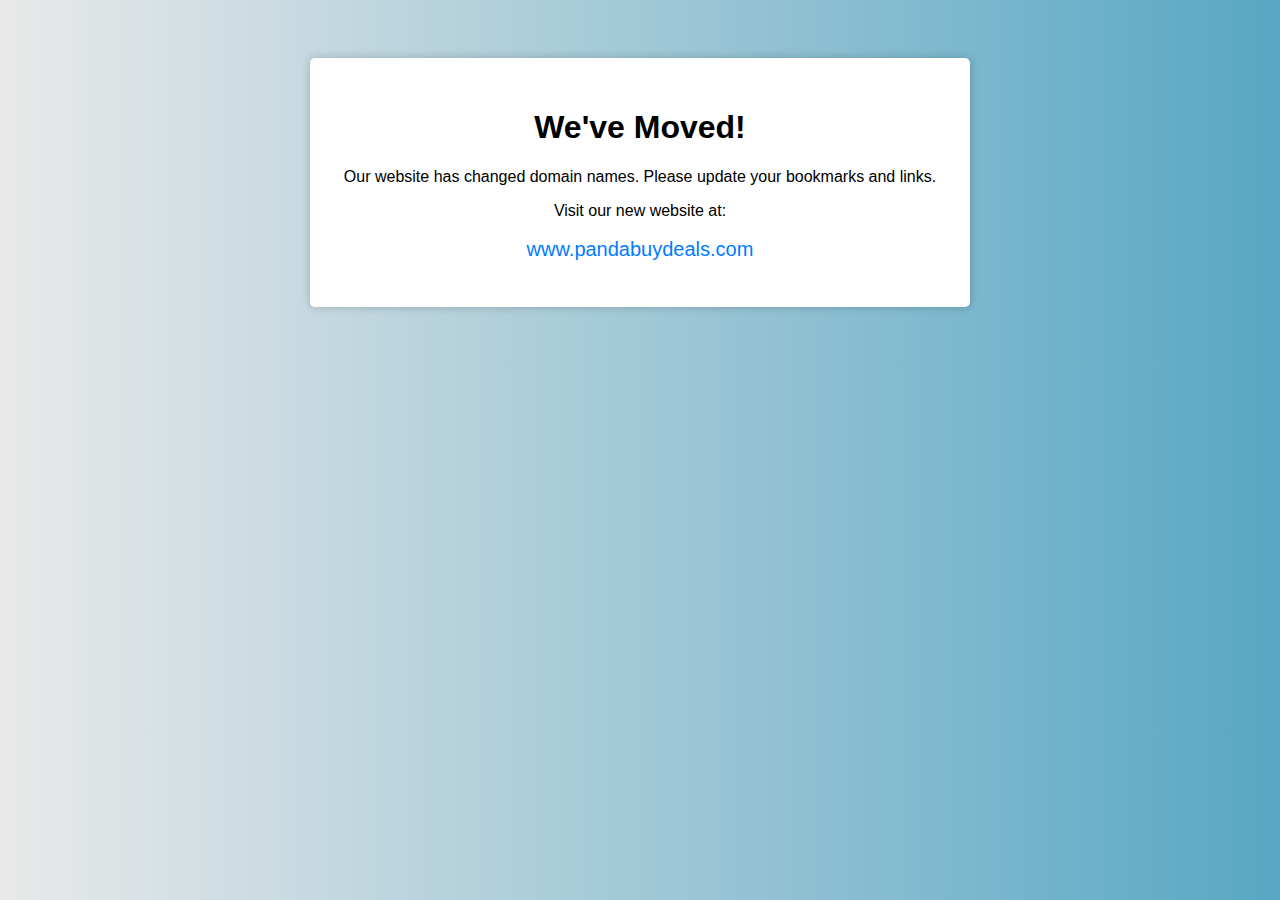
==== commit 845fa566: "Add files via upload" ====
--- a/index.html
+++ b/index.html
@@ -10,7 +10,7 @@
     <div class="container">
         <h1>We've Moved!</h1>
         <p>Our website has changed domain names. Please update your bookmarks and links.</p>
-        <p>Visit our new website at: <br> <br> <a href="https://www.pandabuydeals.com/" target="_blank">www.pandabuydeals.com</a></p>
+        <p>Visit our new website at: <br> <br> <a href="https://www.pandabuydeals.com/">www.pandabuydeals.com</a></p>
     </div>
 </body>
 </html>--- a/styles.css
+++ b/styles.css
@@ -2,7 +2,7 @@
     font-family: Arial, sans-serif;
     text-align: center;
     padding: 50px;
-    background-color: #f4f4f4;
+    background-image: linear-gradient(to right,rgb(233, 233, 233), rgb(88, 167, 196));
 }
 
 .container {
@@ -23,3 +23,14 @@
 a:hover {
     text-decoration: underline;
 }
+
+/* Media query for mobile devices */
+@media (max-width: 480px) {
+    body {
+        font-size: 0.7em; /* Adjust the font size for mobile */
+    }
+
+    a {
+        font-size: 1.5em;
+    }
+}